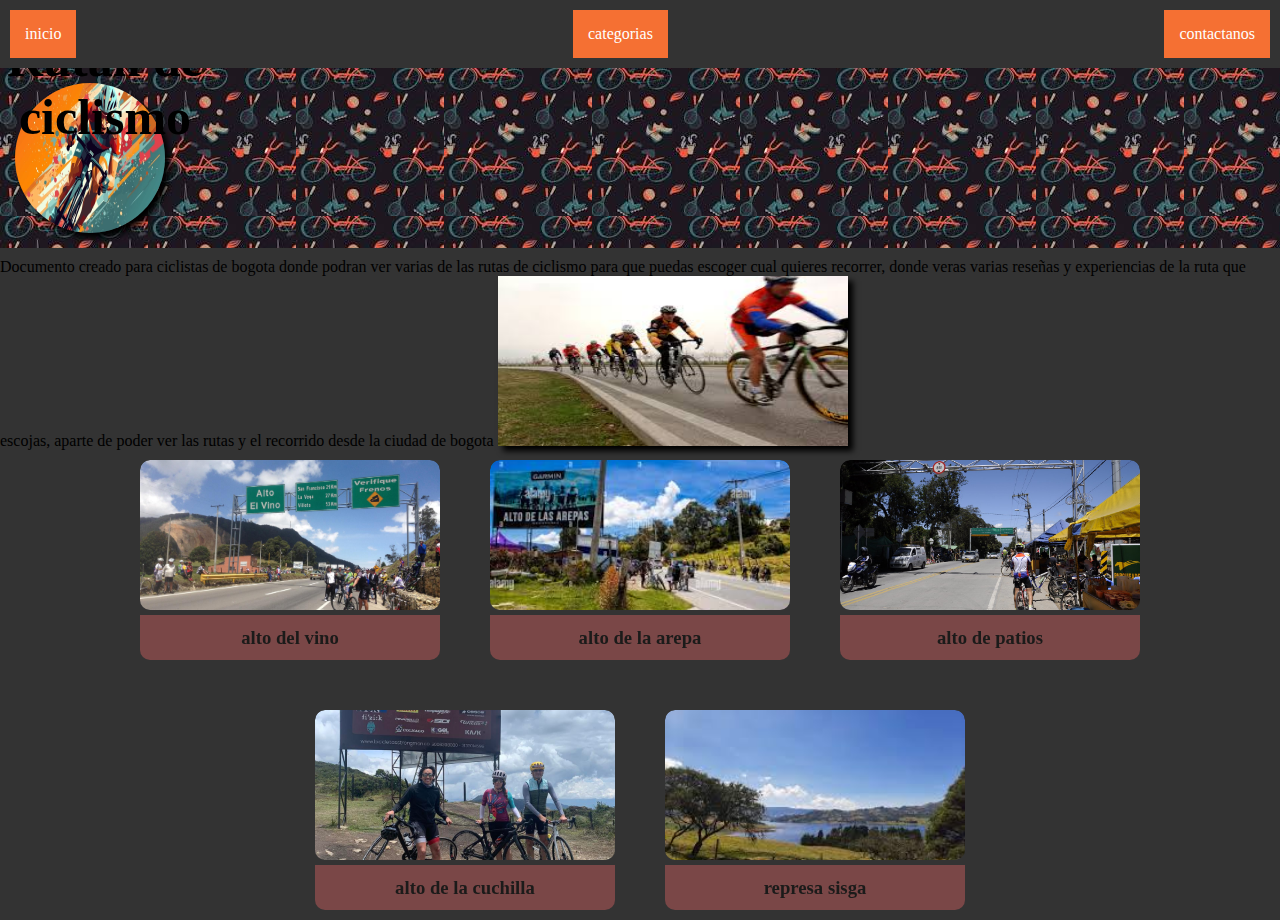
==== paginas/index.html @ d0be83a1 "primer commit" ====
<!DOCTYPE html>
<html lang="es">

<head>
    <meta charset="UTF-8">
    <meta name="viewport" content="width=device-width, initial-scale=1.0">
    <link rel="stylesheet" href="../css/style.css">
    <title>pagina principal</title>
</head>

<body>

    <nav class="navbar">
        <ul class="etiquetas">
            <li class="niveles"><a href="index.html">inicio</a> </li>
            <li class="niveles"><a href="categorias.html">categorias</a> </li>
            <li class="niveles"><a href="contactanos.html">contactanos</a> </li>
        </ul>
    </nav>
    <header>


        <img id="logo" src="../img/ciclismo.webp" alt="bici">
        <h1 id="nombre">Rutan de ciclismo</h1>
    </header>

    <main>

        <section id="contenido_principal">
            <h1></h1>
            <p id="parrafo1">
            </p> Documento creado para ciclistas de bogota donde podran ver varias de las rutas de ciclismo para
            que puedas escoger cual quieres recorrer, donde veras varias reseñas y experiencias de la ruta que
            escojas, aparte de poder ver las rutas y el recorrido desde la ciudad de bogota
            </p>
            <img id="bicit" src="../img/ciclismo.jpeg" alt="">
        </section>



        <div class="cards_container">
            <!--ficha alto del vino-->
            <div class="card">
                <div class="face front">
                    <img class="imagen" src="../img/alto al vino.jpg " alt="">
                    <h3>alto del vino</h3>
                </div>
                <div class="face back">
                    <h3>titulo2</h3>
                    <p>hola mundo </p>
                    <div class="link">
                        <a href="categorias.html">conoce mas</a>
                    </div>
                </div>
            </div>

            <div class="card">
                <div class="face front">
                    <img class="imagen" src="../img/alto de la arepa.jpg" alt="">
                    <h3>alto de la arepa </h3>
                </div>
                <div class="face back">
                    <h3>titulo2</h3>
                    <p>hola mundo </p>
                    <div class="link">
                        <a href="../pagina_categorias/alto_de_arepa.html">conoce mi experiencia</a>
                    </div>
                </div>
            </div>

            <div class="card">
                <div class="face front">
                    <img class="imagen" src="../img/altodepatios.jpg" alt="">
                    <h3>alto de patios</h3>
                </div>
                <div class="face back">
                    <h3>titulo2</h3>
                    <p>hola mundo </p>
                    <div class="link">
                        <a href="../pagina_categorias/alto_de_patios.html">conoce mas</a>
                    </div>
                </div>
            </div>


            <div class="card">
                <div class="face front">
                    <img class="imagen" src="../img/la cuchilla.jpg" alt="">
                    <h3>alto de la cuchilla</h3>
                </div>
                <div class="face back">
                    <h3>titulo2</h3>
                    <p>hola mundo </p>
                    <div class="link">
                        <a href="#"></a>
                    </div>
                </div>
            </div>

            <div class="card">
                <div class="face front">
                    <img class="imagen" src="../img/represa de sisga.jpg" alt="">
                    <h3>represa sisga</h3>
                </div>
                <div class="face back">
                    <h3>titulo2</h3>
                    <p>hola mundo </p>
                    <div class="link">
                        <a href="categorias.html#represa_sisga">conoce mas </a>
                    </div>
                </div>
            </div>
        </div>
    </main>


</body>

</html>
---- css/style.css ----
* {
  margin: 0;
  padding: 0;
  text-decoration: none;
  box-sizing: border-box;

}

body{
  background-color: #333;
 
 }
header {
  width: 100%;
  height: 180px;
  background-image: url(../img/texturas.jpg);
  
}

#logo {
  width: 150px;
  height: 150px;
  margin: 15px;
  border-radius: 50%;
  box-shadow: 5px 5px 6px black;



}

#logo:hover {
  width: 300px;
}

#nombre {
  position: absolute;
  width: 200px;
  height: 200px;
  top: 20px;
  left: 5px;
  font-size: 50px;
  color: black;


}

/**/
.niveles {
  display: inline;
}

#bicit {
  height: 170px;
  box-shadow: 5px 5px 6px black;


}

h1 {
  color: rgb(255, 255, 255);
  margin: 10px 0;
  text-align: center;
}

#parrafo1 {
  width: 550px;
  margin-left: 30%;
  text-align: justify;
}

#bicit {

  width: 350px;
}

#bicit:hover {
  width: 500px;
}



a:link,
a:visited {
  background-color: hwb(19 20% 4%);
  color: white;
  padding: 15px 15px;
  text-align: center;
  text-decoration: none;
  display: inline-block;
}

a:hover,
a:active {
  background-color: red;
}

footer {
  background-color: rgb(0, 255, 200);
  height: 50px;
  background-color: black;

}

input {
  background-color: aliceblue;
}

/* inicio encabezado*/
.navbar {
  
  position: sticky;
  top: 0;
  left: 0;
  width: 100%;
  background-color: #333;
  color: #fff;
  padding: 10px;
  box-sizing: border-box;
  z-index: 50;
}

.etiquetas {
  list-style: none;
  margin: 0;
  padding: 0;
  display: flex;
  justify-content: space-between;
}

.niveles a {
  color: #fff;
  text-decoration: none;
}
/*fin encabezado*/
/* inicio cartas*/
.card {
  position: relative;
  width: 300px;
  height: 350px;
  margin: 20px;
  display: flex;

}

.card .face {
  position: absolute;
  width: 100%;
  height: 100%;
  backface-visibility: hidden;
  border-radius: 10px;
  overflow: hidden;
  transition: .5s;

}

.card .front {
  transform: perspective(600px) rotateY(0deg);
  box-shadow: o 5px 10px rgb(255, 255, 255);

}

.card .front .img {
  position: absolute;
  width: 100%;
  height: 100%;
  object-fit: cover;

}

.card .front h3 {
  position: absolute;
  bottom: 0;
  width: 100%;
  height: 45px;
  line-height: 45px;
  color: rgb(27, 27, 26);
  background: #7a4747;
  text-align: center;
}

.card .back {
  transform: perspective(600px) rotateY(180deg);
  background: #333;
  padding: 15px;
  color: thistle;
  display: flex;
  flex-direction: column;
  justify-content: space-between;
  text-align: center;
  box-shadow: 0 5px 10px black;
}

.card .back .link {
  border-top: solid 1px wheat;
  height: 50px;
  line-height: 50px;
}

.card .back .link a {
  color: rgb(121, 69, 69);

}

.card .back h3 {
  font-size: 30px;
  margin-top: 20px;
  letter-spacing: 2px;

}

.card:hover .front {
  transform: perspective(600px) rotatey(180deg);

}

.card:hover .back {
  transform: perspective(600px) rotatey(360deg);

}

/* fin cartas*/

/*inicio acomodo de imagen*/
.card {
  width: 300px;
  height: 200px;
}

.imagen {
  width: 100%;
  height: 150px;
  object-fit: cover;
  border-radius: 10px;
  
}
p {
  float: right;
}
/*fin acomodo de imagen*/
.card-container {
  display: flex;
  flex-direction: column;
  align-items: center;
}

.row {
  display: flex;
  justify-content: space-between;
  margin-bottom: 20px; 
}

.card {
  margin: 10px; 
}
/*segmentos*/
.segmento{
  height: 20%;
  background-color: #6A737C;
  margin: 1% 1%; 
 
}

.info_segmento{
  display: flex;
  justify-content: space-evenly;
  flex-wrap: wrap;
}

.texto_segmento{
  width: 50%;
  min-width: 250px;
  display: flex;
  flex-direction: column;
  gap: 15px;
}

.cards_container{
  display: flex;
  flex-wrap: wrap;
  gap: 30px;
  justify-content: center;
}
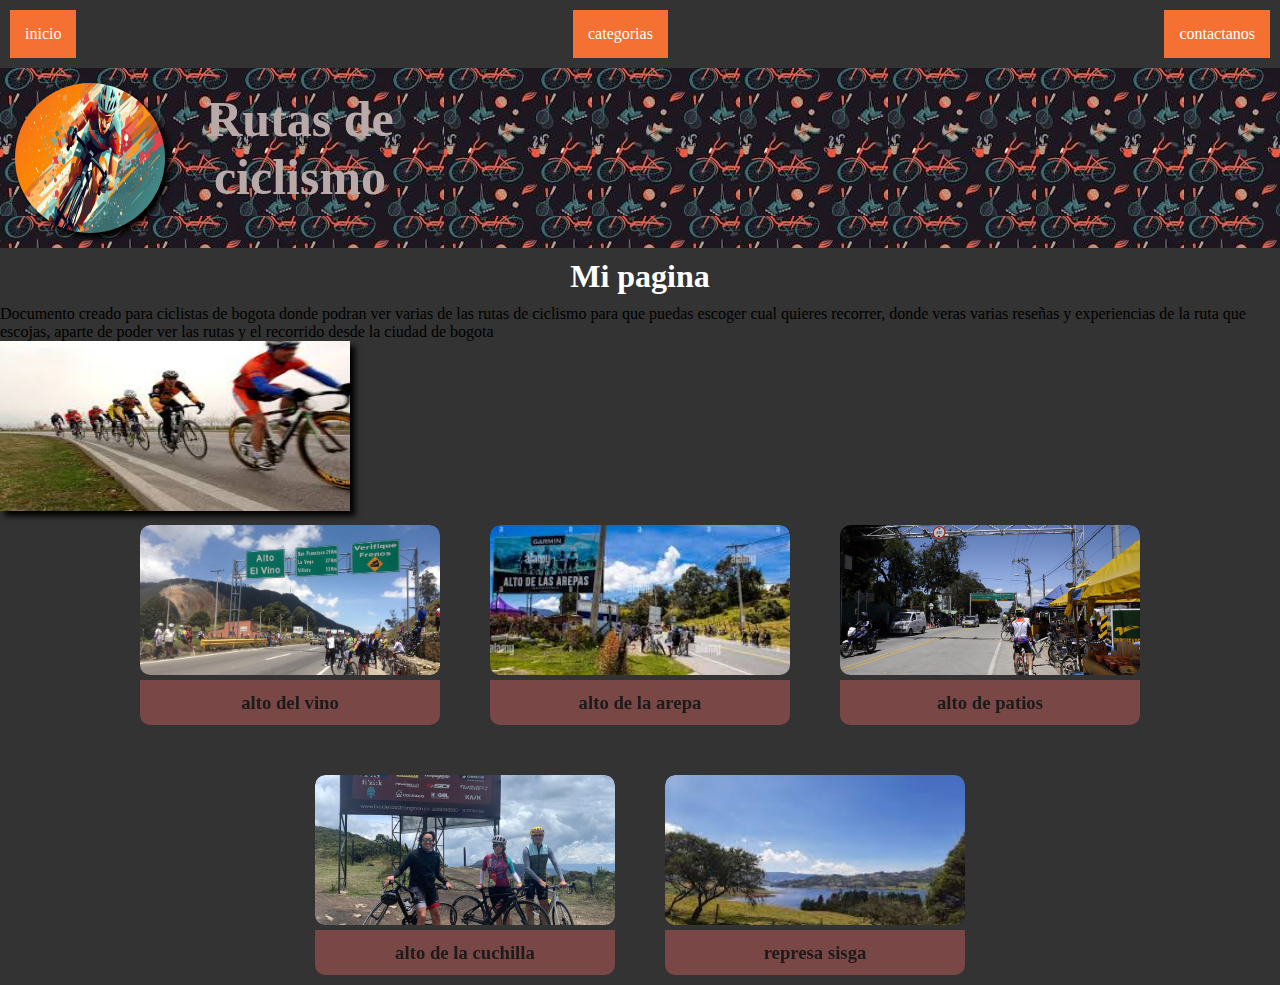
==== commit a4d3fc62: "modificacion texto" ====
--- a/paginas/index.html
+++ b/paginas/index.html
@@ -21,15 +21,15 @@
 
 
         <img id="logo" src="../img/ciclismo.webp" alt="bici">
-        <h1 id="nombre">Rutan de ciclismo</h1>
+        <h1 id="nombre">Rutas de ciclismo</h1>
     </header>
 
     <main>
 
         <section id="contenido_principal">
-            <h1></h1>
-            <p id="parrafo1">
-            </p> Documento creado para ciclistas de bogota donde podran ver varias de las rutas de ciclismo para
+            <h1>Mi pagina</h1>
+            <p>
+            Documento creado para ciclistas de bogota donde podran ver varias de las rutas de ciclismo para
             que puedas escoger cual quieres recorrer, donde veras varias reseñas y experiencias de la ruta que
             escojas, aparte de poder ver las rutas y el recorrido desde la ciudad de bogota
             </p>
@@ -46,13 +46,14 @@
                     <h3>alto del vino</h3>
                 </div>
                 <div class="face back">
-                    <h3>titulo2</h3>
-                    <p>hola mundo </p>
+                    <h3>conoce mi ruta</h3>
+                    <p>conoceras las rutas junto con su recorrido su altitud y su dificultad de cada ruta  </p>
                     <div class="link">
-                        <a href="categorias.html">conoce mas</a>
+                        <a href="categorias.html#alto_del_vino">mira el contenido </a>
                     </div>
                 </div>
             </div>
+
 
             <div class="card">
                 <div class="face front">
@@ -60,10 +61,10 @@
                     <h3>alto de la arepa </h3>
                 </div>
                 <div class="face back">
-                    <h3>titulo2</h3>
-                    <p>hola mundo </p>
+                    <h3>conoce mi ruta</h3>
+                    <p>conoceras las rutas junto con su recorrido su altitud y su dificultad de cada ruta  </p>
                     <div class="link">
-                        <a href="../pagina_categorias/alto_de_arepa.html">conoce mi experiencia</a>
+                        <a href="categorias.html#alto_de_arepa">mira el contenido </a>
                     </div>
                 </div>
             </div>
@@ -74,10 +75,10 @@
                     <h3>alto de patios</h3>
                 </div>
                 <div class="face back">
-                    <h3>titulo2</h3>
-                    <p>hola mundo </p>
+                    <h3>conoce mi ruta</h3>
+                    <p>conoceras las rutas junto con su recorrido su altitud y su dificultad de cada ruta  </p>
                     <div class="link">
-                        <a href="../pagina_categorias/alto_de_patios.html">conoce mas</a>
+                        <a href="categorias.html#alto_de_patios">mira el contenido </a>
                     </div>
                 </div>
             </div>
@@ -89,10 +90,10 @@
                     <h3>alto de la cuchilla</h3>
                 </div>
                 <div class="face back">
-                    <h3>titulo2</h3>
-                    <p>hola mundo </p>
+                    <h3>conoce mi ruta</h3>
+                    <p>conoceras las rutas junto con su recorrido su altitud y su dificultad de cada ruta  </p>
                     <div class="link">
-                        <a href="#"></a>
+                        <a href="categorias.html#la_cuchilla">mira el contenido</a>
                     </div>
                 </div>
             </div>
@@ -103,10 +104,10 @@
                     <h3>represa sisga</h3>
                 </div>
                 <div class="face back">
-                    <h3>titulo2</h3>
-                    <p>hola mundo </p>
+                    <h3>conoce mi ruta</h3>
+                    <p>conoceras las rutas junto con su recorrido su altitud y su dificultad de cada ruta  </p>
                     <div class="link">
-                        <a href="categorias.html#represa_sisga">conoce mas </a>
+                        <a href="categorias.html#represa_sisga">mira el contenido</a>
                     </div>
                 </div>
             </div>
--- a/css/style.css
+++ b/css/style.css
@@ -36,10 +36,12 @@
   position: absolute;
   width: 200px;
   height: 200px;
-  top: 20px;
-  left: 5px;
+  top: 80px;
+  left: 200px;
   font-size: 50px;
-  color: black;
+  color: rgb(185, 169, 169); 
+  
+  
 
 
 }
@@ -62,11 +64,7 @@
   text-align: center;
 }
 
-#parrafo1 {
-  width: 550px;
-  margin-left: 30%;
-  text-align: justify;
-}
+
 
 #bicit {
 
